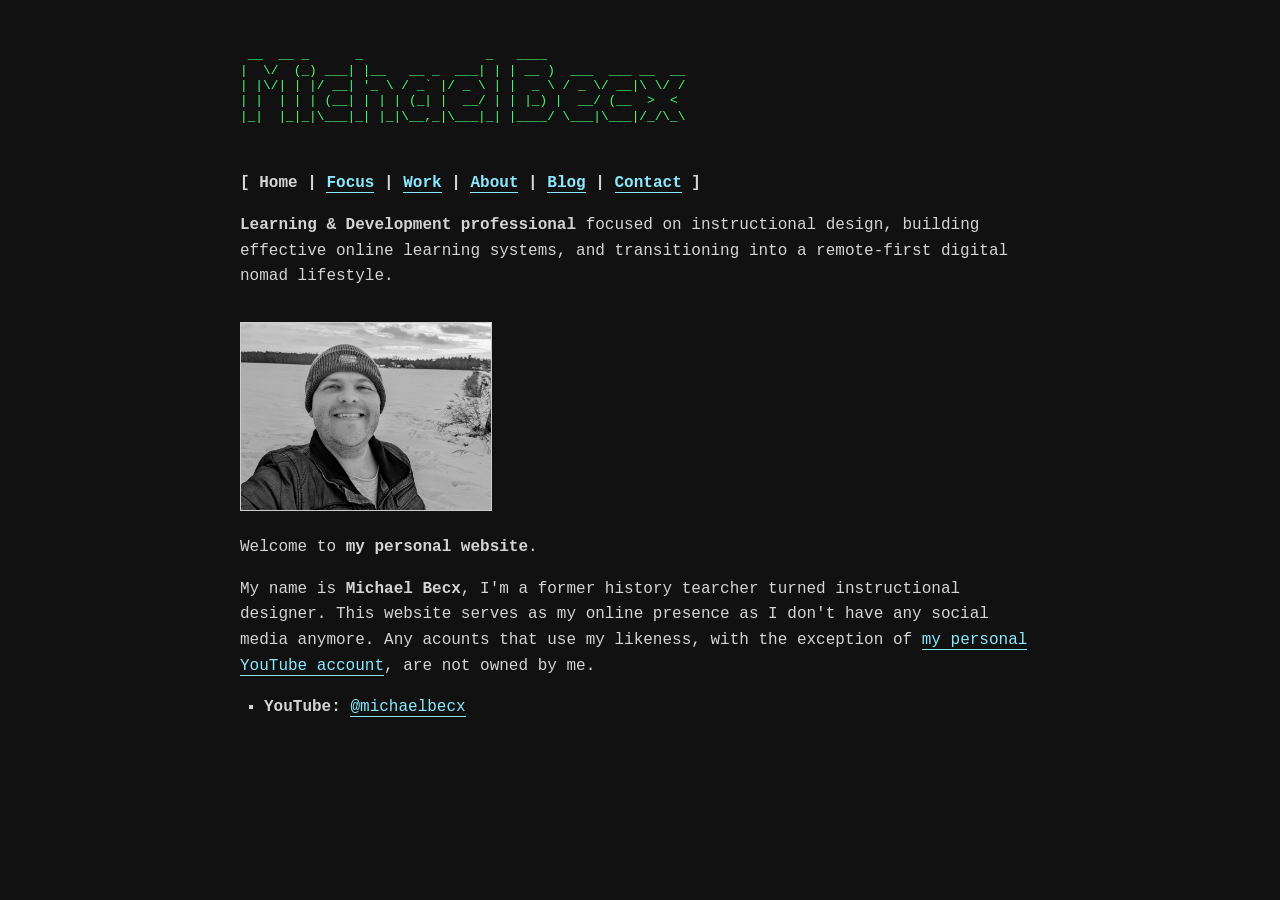
==== index.html @ 7827893b "Fix HTML formatting and improve content clarity" ====
<!DOCTYPE html>
<html lang="en">
<head>
    <meta charset="UTF-8">
    <meta name="viewport" content="width=device-width, initial-scale=1.0">
    <title>Michael Becx | Index</title>
    <link rel="stylesheet" href="style.css">
</head>
<body>

    <div class="ascii-art">
 __  __ _      _                _   ____                 
|  \/  (_) ___| |__   __ _  ___| | | __ )  ___  ___ __  __
| |\/| | |/ __| '_ \ / _` |/ _ \ | |  _ \ / _ \/ __|\ \/ /
| |  | | | (__| | | | (_| |  __/ | | |_) |  __/ (__  >  < 
|_|  |_|_|\___|_| |_|\__,_|\___|_| |____/ \___|\___|/_/\_\
    </div>

    <header>
        <div class="nav-menu">
            [ Home | <a href="focus.html">Focus</a> | <a href="work.html">Work</a> | <a href="about.html">About</a> | <a href="blog.html">Blog</a> | <a href="contact.html">Contact</a> ]
        </div>
        <p><strong>Learning & Development professional</strong> focused on instructional design, building effective online learning systems, and transitioning into a remote-first digital nomad lifestyle.</p>
    </header>

    <main>
        <img src="MB.jpeg" alt="Michael Becx" class="profile-pic">
        
        <p>Welcome to <strong>my personal website</strong>.</p>
        <p>My name is <strong>Michael Becx</strong>, I'm a former history tearcher turned instructional designer. This website serves as my online presence as I don't have any social media anymore. Any acounts that use my likeness, with the exception of <a href="https://www.youtube.com/@michaelbecx" target="_blank" rel="noopener">my personal YouTube account</a>, are not owned by me.</p>

    </main>
        <ul>
            <li><strong>YouTube:</strong> <a href="https://www.youtube.com/@michaelbecx" target="_blank" rel="noopener">@michaelbecx</a></li>
        </ul>
</body>
</html>
---- style.css ----
/* --- style.css --- */
:root {
    --bg: #111111;
    --fg: #d4d4d4;
    --accent: #50fa7b; /* Terminal green */
    --link: #8be9fd;   /* Cyan */
    --link-hover: #111111;
}

body {
    font-family: "Courier New", Courier, monospace;
    background-color: var(--bg);
    color: var(--fg);
    max-width: 800px;
    margin: 2rem auto;
    padding: 0 1rem;
    line-height: 1.6;
    font-size: 16px;
}

header { margin-bottom: 2rem; }

h1, h2, h3 {
    color: var(--accent);
    font-weight: normal;
    margin-top: 2rem;
    margin-bottom: 0.5rem;
}

h1 {
    font-size: 1.5rem;
    border-bottom: 1px solid var(--accent);
    padding-bottom: 0.5rem;
    display: inline-block;
}

h2::before {
    content: ">> ";
    color: var(--fg);
}

a {
    color: var(--link);
    text-decoration: none;
    border-bottom: 1px solid var(--link);
}

a:hover {
    background-color: var(--link);
    color: var(--link-hover);
}

hr {
    border: 0;
    border-bottom: 1px dashed var(--fg);
    margin: 2rem 0;
}

ul {
    list-style-type: square;
    padding-left: 1.5rem;
}

li { margin-bottom: 0.5rem; }

blockquote {
    border-left: 2px solid var(--accent);
    margin: 1.5rem 0;
    padding-left: 1rem;
    color: #a3a3a3;
    font-style: italic;
}

.ascii-art {
    color: var(--accent);
    white-space: pre;
    font-size: 0.8rem;
    line-height: 1.2;
    margin-bottom: 2rem;
    overflow-x: auto;
}

/* New style for your profile picture */
.profile-pic {
    max-width: 250px;
    height: auto;
    display: block;
    margin: 1.5rem 0;
    border: 1px solid var(--accent);
    filter: grayscale(100%); /* Optional: removes color to fit the brutalist vibe */
}
.profile-pic:hover {
    filter: grayscale(0%);
}

.nav-menu {
    font-weight: bold;
    margin-bottom: 1rem;
}
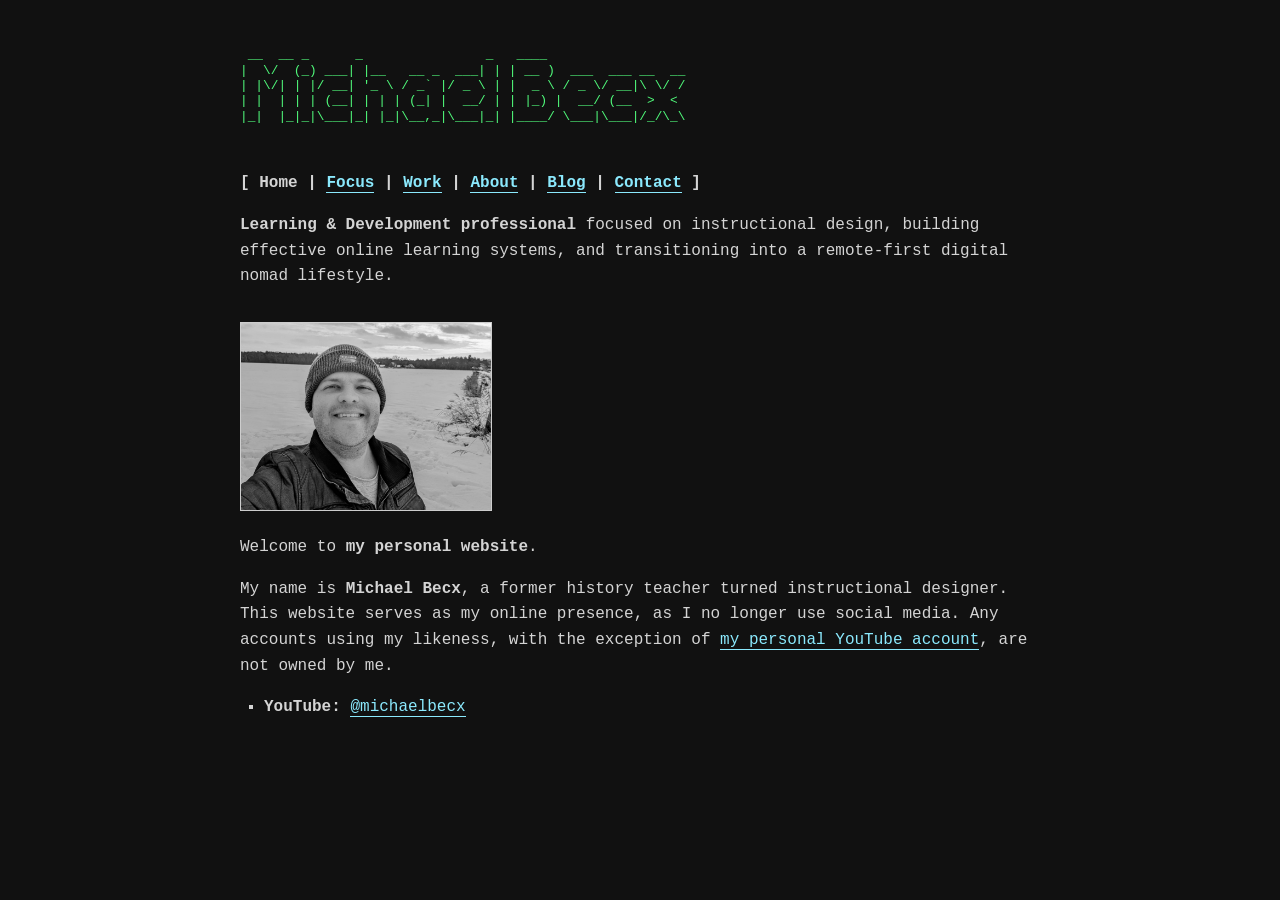
==== commit d9acc0d5: "Refactor index.html for clarity and corrections Updated personal information and corrected typos." ====
--- a/index.html
+++ b/index.html
@@ -27,7 +27,7 @@
         <img src="MB.jpeg" alt="Michael Becx" class="profile-pic">
         
         <p>Welcome to <strong>my personal website</strong>.</p>
-        <p>My name is <strong>Michael Becx</strong>, I'm a former history tearcher turned instructional designer. This website serves as my online presence as I don't have any social media anymore. Any acounts that use my likeness, with the exception of <a href="https://www.youtube.com/@michaelbecx" target="_blank" rel="noopener">my personal YouTube account</a>, are not owned by me.</p>
+        <p>My name is <strong>Michael Becx</strong>, a former history teacher turned instructional designer. This website serves as my online presence, as I no longer use social media. Any accounts using my likeness, with the exception of <a href="https://www.youtube.com/@michaelbecx" target="_blank" rel="noopener">my personal YouTube account</a>, are not owned by me.</p>
 
     </main>
         <ul>
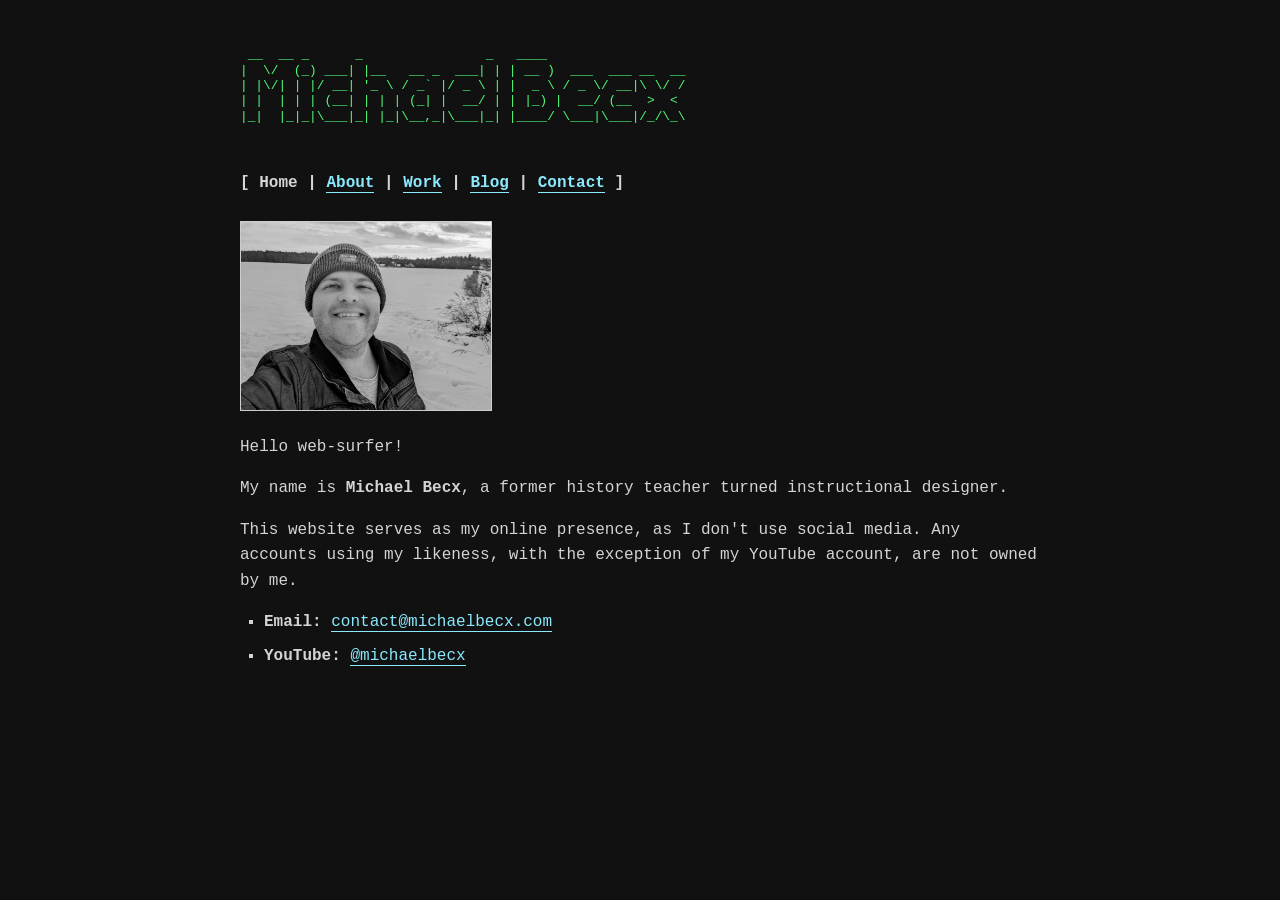
==== commit 309989a6: "Revise index.html content and structure Updated the content and structure of the index.html file, in" ====
--- a/index.html
+++ b/index.html
@@ -3,7 +3,7 @@
 <head>
     <meta charset="UTF-8">
     <meta name="viewport" content="width=device-width, initial-scale=1.0">
-    <title>Michael Becx | Index</title>
+    <title>Michael Becx</title>
     <link rel="stylesheet" href="style.css">
 </head>
 <body>
@@ -15,22 +15,17 @@
 | |  | | | (__| | | | (_| |  __/ | | |_) |  __/ (__  >  < 
 |_|  |_|_|\___|_| |_|\__,_|\___|_| |____/ \___|\___|/_/\_\
     </div>
-
-    <header>
+    <main>
         <div class="nav-menu">
-            [ Home | <a href="focus.html">Focus</a> | <a href="work.html">Work</a> | <a href="about.html">About</a> | <a href="blog.html">Blog</a> | <a href="contact.html">Contact</a> ]
+            [ Home | <a href="about.html">About</a> | <a href="work.html">Work</a> | <a href="blog.html">Blog</a> | <a href="contact.html">Contact</a> ]
         </div>
-        <p><strong>Learning & Development professional</strong> focused on instructional design, building effective online learning systems, and transitioning into a remote-first digital nomad lifestyle.</p>
-    </header>
-
-    <main>
         <img src="MB.jpeg" alt="Michael Becx" class="profile-pic">
         
-        <p>Welcome to <strong>my personal website</strong>.</p>
-        <p>My name is <strong>Michael Becx</strong>, a former history teacher turned instructional designer. This website serves as my online presence, as I no longer use social media. Any accounts using my likeness, with the exception of <a href="https://www.youtube.com/@michaelbecx" target="_blank" rel="noopener">my personal YouTube account</a>, are not owned by me.</p>
-
-    </main>
+        <p>Hello web-surfer!</p>
+        <p>My name is <strong>Michael Becx</strong>, a former history teacher turned instructional designer.</p>
+	<p>This website serves as my online presence, as I don't use social media. Any accounts using my likeness, with the exception of my YouTube account, are not owned by me.</p>
         <ul>
+            <li><strong>Email:</strong> <a href="mailto:contact@michaelbecx.com">contact@michaelbecx.com</a></li>
             <li><strong>YouTube:</strong> <a href="https://www.youtube.com/@michaelbecx" target="_blank" rel="noopener">@michaelbecx</a></li>
         </ul>
 </body>
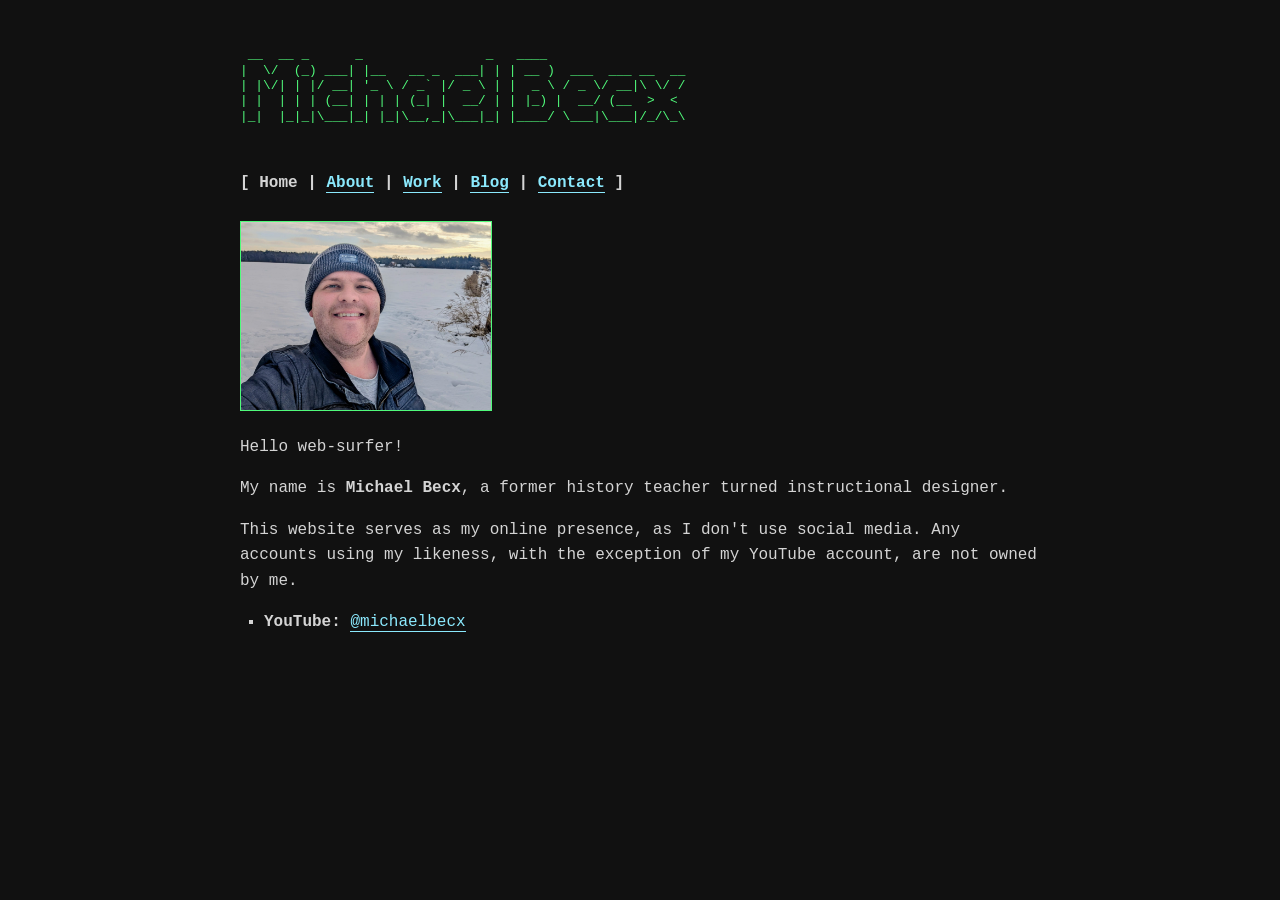
==== commit 1808cb46: "Remove email from contact information Removed email contact information from the webpage." ====
--- a/index.html
+++ b/index.html
@@ -25,7 +25,6 @@
         <p>My name is <strong>Michael Becx</strong>, a former history teacher turned instructional designer.</p>
 	<p>This website serves as my online presence, as I don't use social media. Any accounts using my likeness, with the exception of my YouTube account, are not owned by me.</p>
         <ul>
-            <li><strong>Email:</strong> <a href="mailto:contact@michaelbecx.com">contact@michaelbecx.com</a></li>
             <li><strong>YouTube:</strong> <a href="https://www.youtube.com/@michaelbecx" target="_blank" rel="noopener">@michaelbecx</a></li>
         </ul>
 </body>
--- a/style.css
+++ b/style.css
@@ -87,10 +87,10 @@
     display: block;
     margin: 1.5rem 0;
     border: 1px solid var(--accent);
-    filter: grayscale(100%); /* Optional: removes color to fit the brutalist vibe */
+    filter: grayscale(0%); /* Optional: removes color to fit the brutalist vibe */
 }
 .profile-pic:hover {
-    filter: grayscale(0%);
+    filter: grayscale(100%);
 }
 
 .nav-menu {
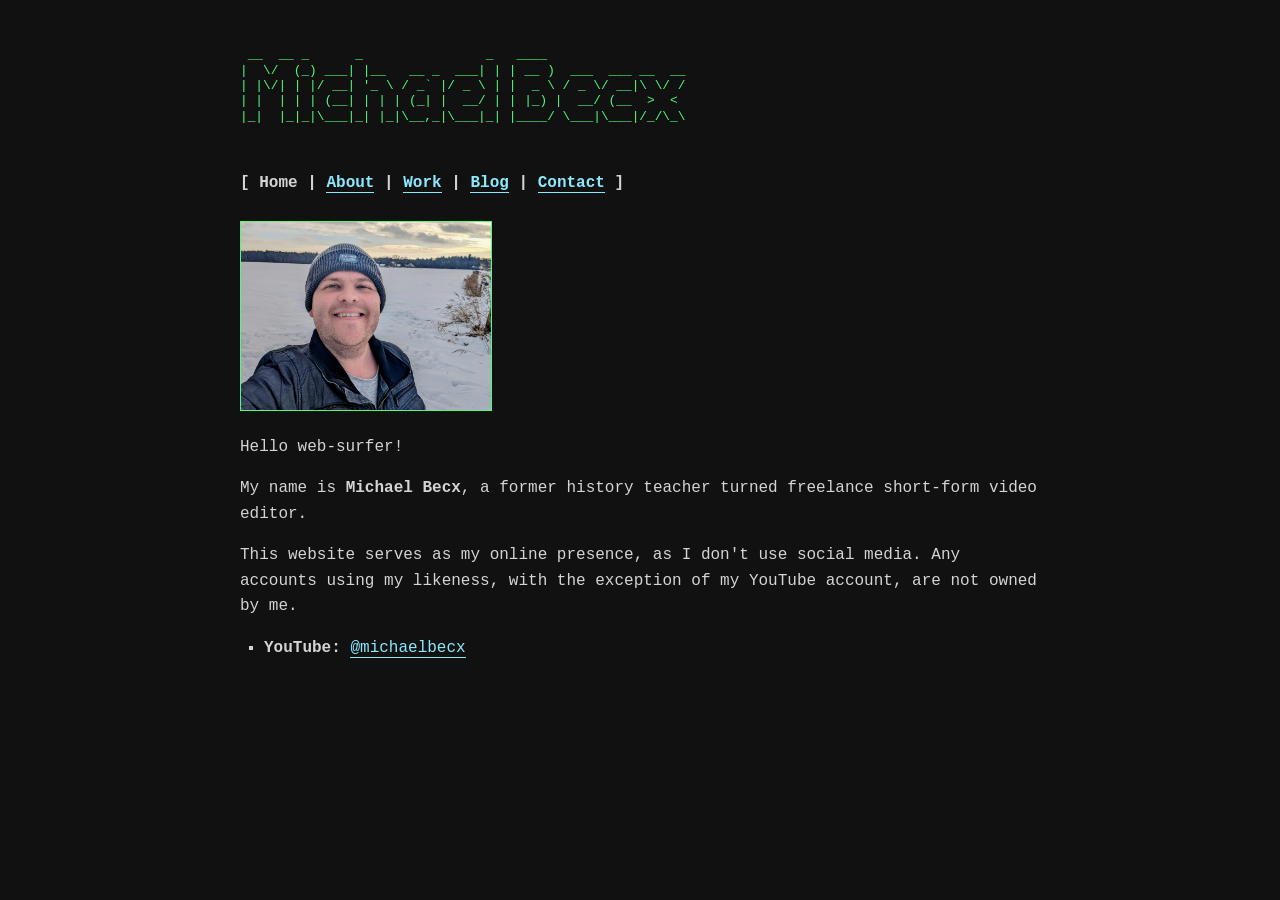
==== commit 53282e73: "Update profession in index.html Updated the profession description from 'instructional designer' to " ====
--- a/index.html
+++ b/index.html
@@ -22,7 +22,7 @@
         <img src="MB.jpeg" alt="Michael Becx" class="profile-pic">
         
         <p>Hello web-surfer!</p>
-        <p>My name is <strong>Michael Becx</strong>, a former history teacher turned instructional designer.</p>
+        <p>My name is <strong>Michael Becx</strong>, a former history teacher turned freelance short-form video editor.</p>
 	<p>This website serves as my online presence, as I don't use social media. Any accounts using my likeness, with the exception of my YouTube account, are not owned by me.</p>
         <ul>
             <li><strong>YouTube:</strong> <a href="https://www.youtube.com/@michaelbecx" target="_blank" rel="noopener">@michaelbecx</a></li>
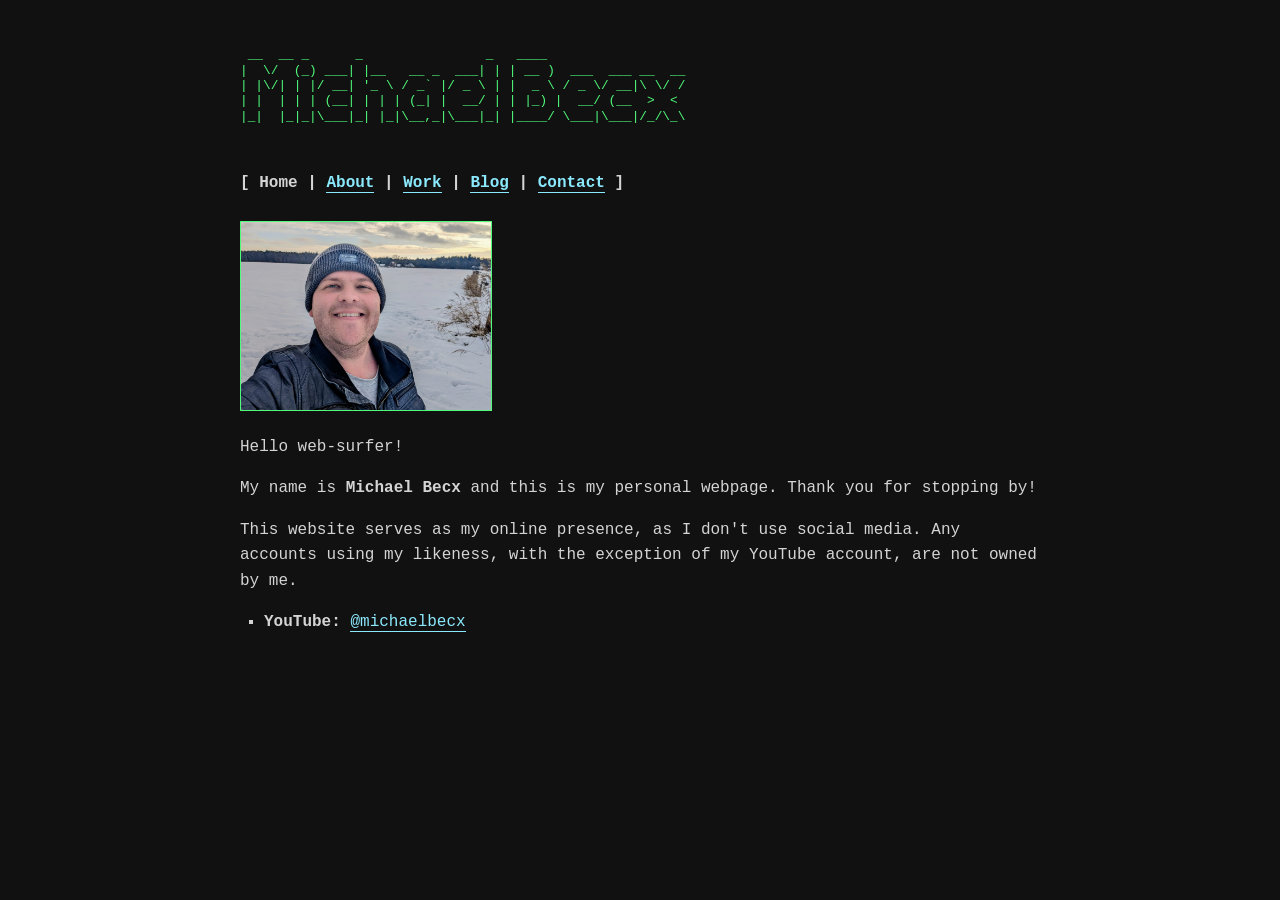
==== commit 51eac246: "Revise index.html with new content Updated personal webpage content and added a thank you message." ====
--- a/index.html
+++ b/index.html
@@ -22,7 +22,7 @@
         <img src="MB.jpeg" alt="Michael Becx" class="profile-pic">
         
         <p>Hello web-surfer!</p>
-        <p>My name is <strong>Michael Becx</strong>, a former history teacher turned freelance short-form video editor.</p>
+        <p>My name is <strong>Michael Becx</strong> and this is my personal webpage. Thank you for stopping by!</p>
 	<p>This website serves as my online presence, as I don't use social media. Any accounts using my likeness, with the exception of my YouTube account, are not owned by me.</p>
         <ul>
             <li><strong>YouTube:</strong> <a href="https://www.youtube.com/@michaelbecx" target="_blank" rel="noopener">@michaelbecx</a></li>
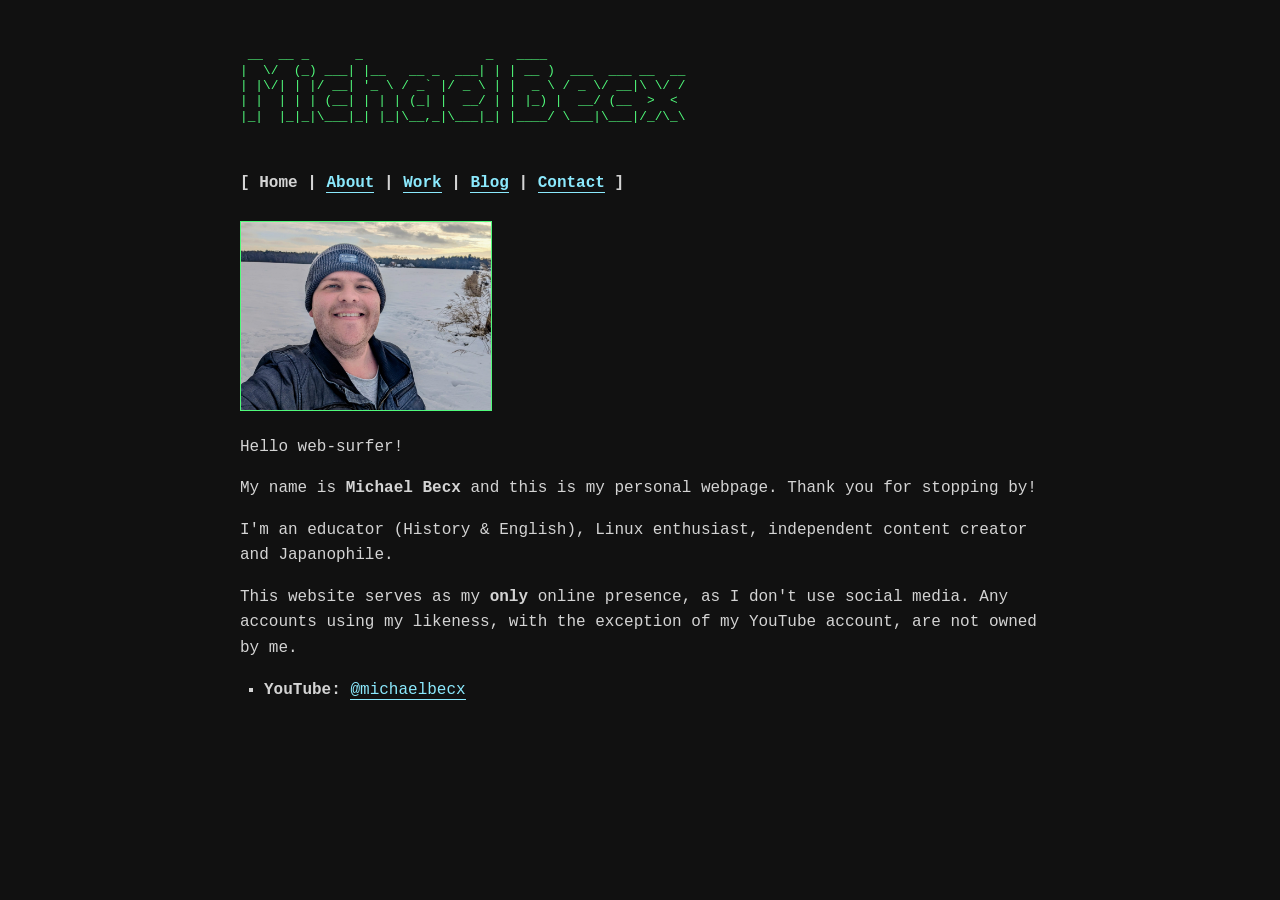
==== commit be5c8867: "Revise content in index.html Updated personal information and added educator details." ====
--- a/index.html
+++ b/index.html
@@ -23,7 +23,8 @@
         
         <p>Hello web-surfer!</p>
         <p>My name is <strong>Michael Becx</strong> and this is my personal webpage. Thank you for stopping by!</p>
-	<p>This website serves as my online presence, as I don't use social media. Any accounts using my likeness, with the exception of my YouTube account, are not owned by me.</p>
+		<p>I'm an educator (History & English), Linux enthusiast, independent content creator and Japanophile.</p>
+		<p>This website serves as my <strong>only</strong> online presence, as I don't use social media. Any accounts using my likeness, with the exception of my YouTube account, are not owned by me.</p>
         <ul>
             <li><strong>YouTube:</strong> <a href="https://www.youtube.com/@michaelbecx" target="_blank" rel="noopener">@michaelbecx</a></li>
         </ul>
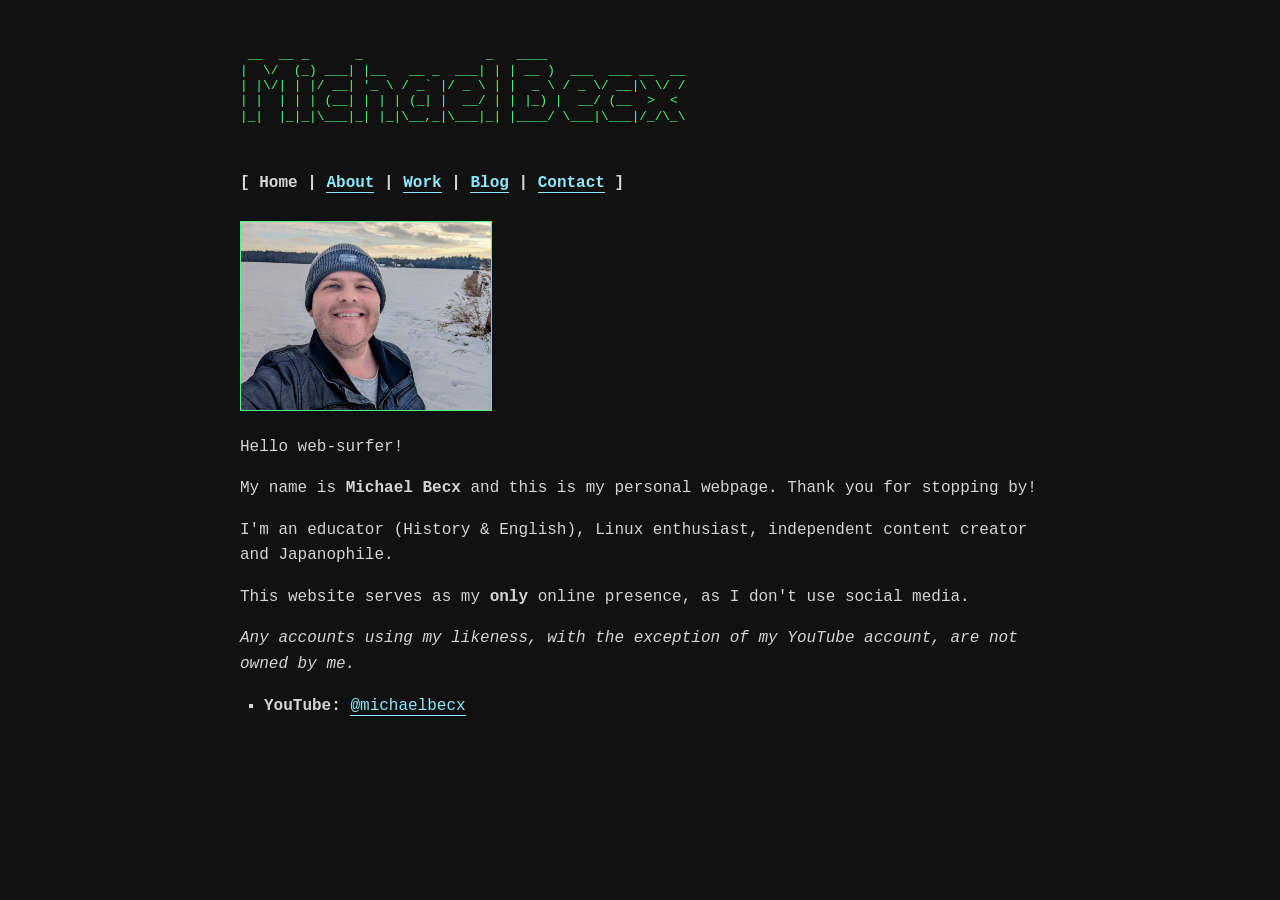
==== commit 269fa254: "Refactor index.html with updated content Updated the HTML structure and added italicized text." ====
--- a/index.html
+++ b/index.html
@@ -24,7 +24,8 @@
         <p>Hello web-surfer!</p>
         <p>My name is <strong>Michael Becx</strong> and this is my personal webpage. Thank you for stopping by!</p>
 		<p>I'm an educator (History & English), Linux enthusiast, independent content creator and Japanophile.</p>
-		<p>This website serves as my <strong>only</strong> online presence, as I don't use social media. Any accounts using my likeness, with the exception of my YouTube account, are not owned by me.</p>
+		<p>This website serves as my <strong>only</strong> online presence, as I don't use social media.</p>
+		<p><i>Any accounts using my likeness, with the exception of my YouTube account, are not owned by me.</i></p>
         <ul>
             <li><strong>YouTube:</strong> <a href="https://www.youtube.com/@michaelbecx" target="_blank" rel="noopener">@michaelbecx</a></li>
         </ul>
